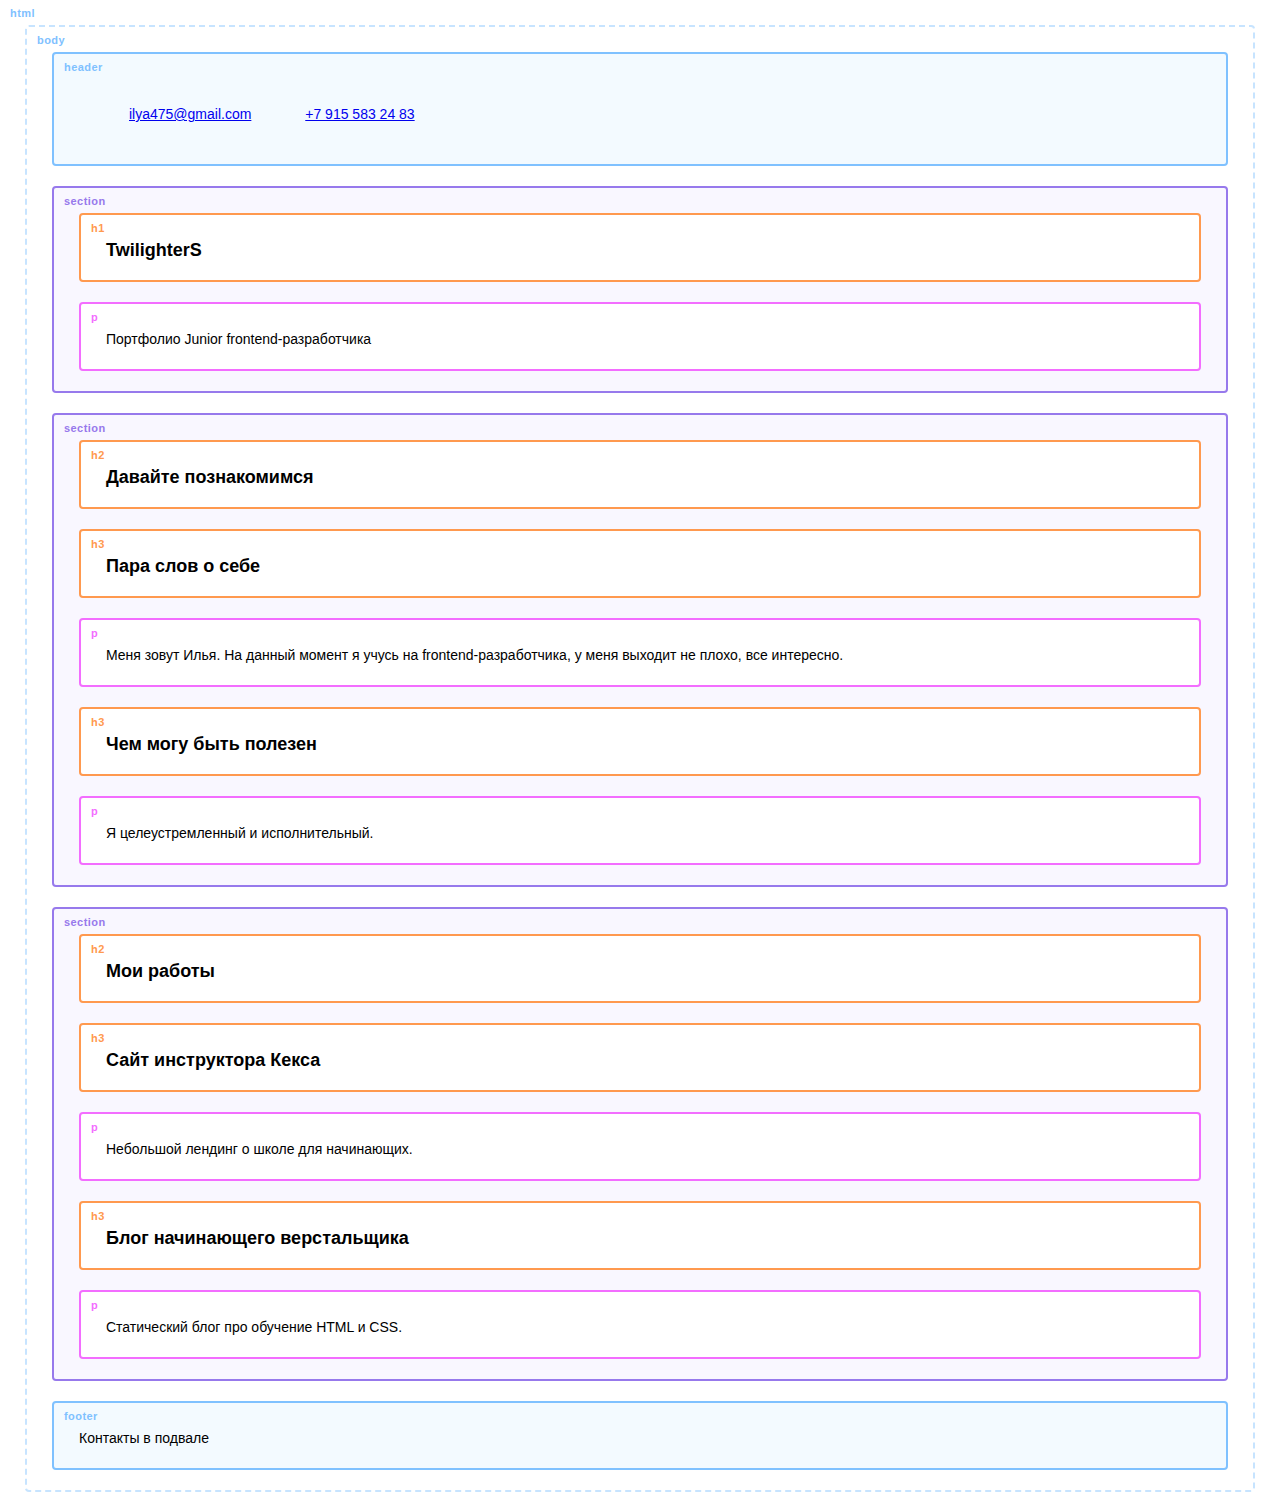
==== index.html @ bbbb53d4 "Create Portfolio Page" ====
<!DOCTYPE html>
<html lang="ru">
  <head>
    <meta charset="UTF-8">
    <link href="https://fonts.googleapis.com/css?family=Montserrat:400,500,700|Old+Standard+TT&display=swap&subset=cyrillic" rel="stylesheet">
    <link rel="stylesheet" href="outlines.css">
    <title>Портфолио Junior frontend-разработчика</title>
  </head>

  <body>
    <header class="page-header">
      <div class="container">
        <a class="header-email" href="mailto:ilya475@gmail.com">ilya475@gmail.com</a>
        <a class="header-phone" href="tel:+79155832483">+7 915 583 24 83</a>
      </div>
      
    </header>

    <section class="hero-image">
      <h1 class="heading">TwilighterS</h1>
      <p>Портфолио Junior frontend-разработчика</p>
    </section>

    <section class="intro">
      <h2 class="subheading">Давайте познакомимся</h2>
      <h3>Пара слов о себе</h3>
      <p>Меня зовут Илья. На данный момент я учусь на frontend-разработчика, у меня выходит не плохо, все интересно.</p>
      <h3>Чем могу быть полезен</h3>
      <p>Я целеустремленный и исполнительный.</p>
    </section>

    <section class="portfolio">
      <h2 class="subheading">Мои работы</h2>

      <h3>Сайт инструктора Кекса</h3>
      <p>Небольшой лендинг о школе для начинающих.</p>

      <h3>Блог начинающего верстальщика</h3>
      <p>Статический блог про обучение HTML и CSS.</p>
    </section>

    <footer class="page-footer">
      Контакты в подвале
    </footer>
  </body>
</html>
---- outlines.css ----
html,
body {
  margin: 0;
  font-family: "Arial", sans-serif;
  font-size: 14px;
  line-height: 20px;
}

body {
  min-width: 430px;
  border: 2px dashed #c7e4ff;
}

html::before,
body::before,
header::before,
footer::before,
main::before {
  color: #7fc1ff;
}

main,
header,
footer {
  background-color: #f3faff;
  border: 2px solid #7fc1ff;
}

nav,
section,
article,
aside {
  background-color: #f9f7ff;
  border: 2px solid #9779ec;
}

nav::before,
section::before,
article::before,
aside::before {
  color: #9779ec;
}

h1,
h2,
h3 {
  font-size: 18px;
  background-color: #ffffff;
  border: 2px solid #ff994f;
}

h1::before {
  content: "h1";
  color: #ff994f;
}

h2::before {
  content: "h2";
  color: #ff994f;
}

h3::before {
  content: "h3";
  color: #ff994f;
}

p {
  background-color: #ffffff;
  border: 2px solid #f36dff;
}

p::before {
  color: #f36dff;
  content: "p";
}

* {
  position: relative;
  padding: 25px 25px 20px;
  margin: 0;
  border-radius: 4px;
}

*:not(:last-child) {
  margin-bottom: 20px;
}

*::before {
  position: absolute;
  top: 8px;
  left: 10px;
  font-weight: 700;
  font-size: 11px;
  line-height: 10px;
  letter-spacing: 0.04em;
}

html::before {
  content: "html";
}

body::before {
  content: "body";
}

main::before {
  content: "main";
}

header::before {
  content: "header";
}

footer::before {
  content: "footer";
}

section::before {
  content: "section";
}

article::before {
  content: "article";
}

aside::before {
  content: "aside";
}

nav::before {
  content: "nav";
}
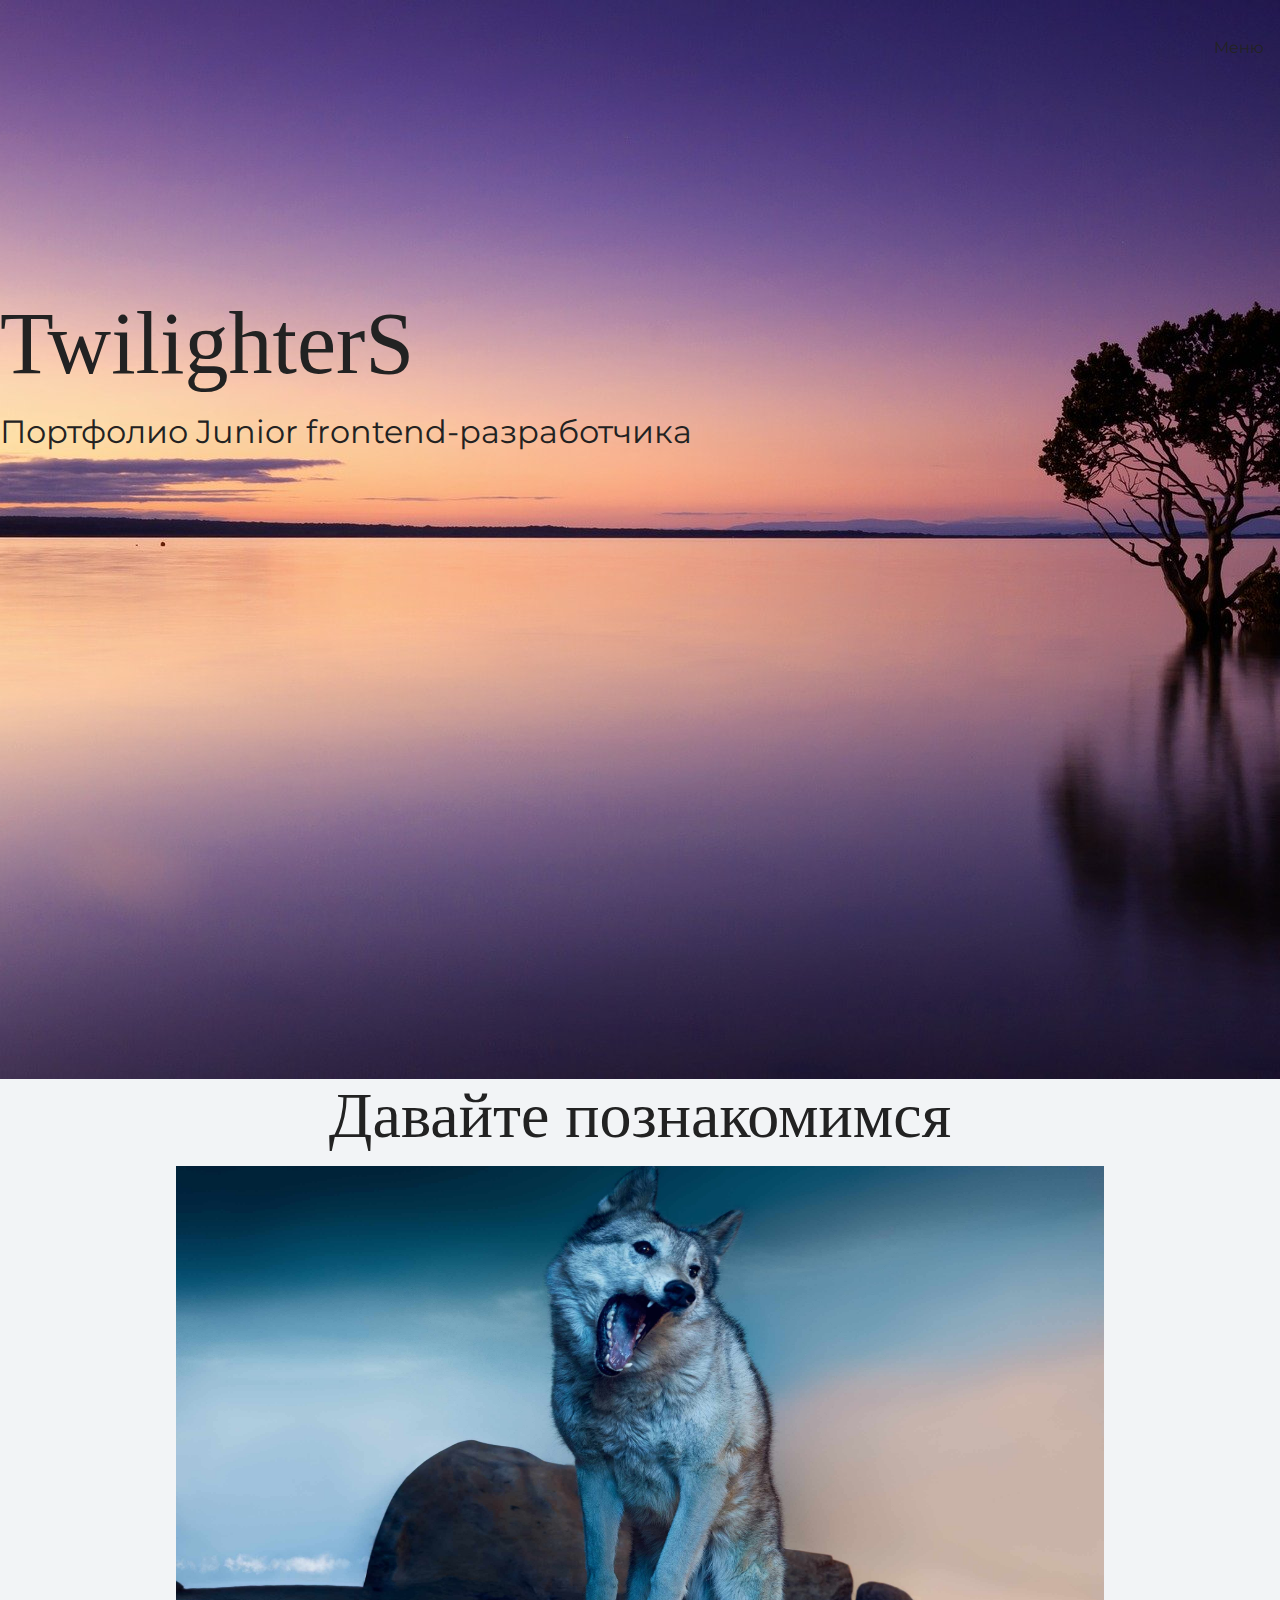
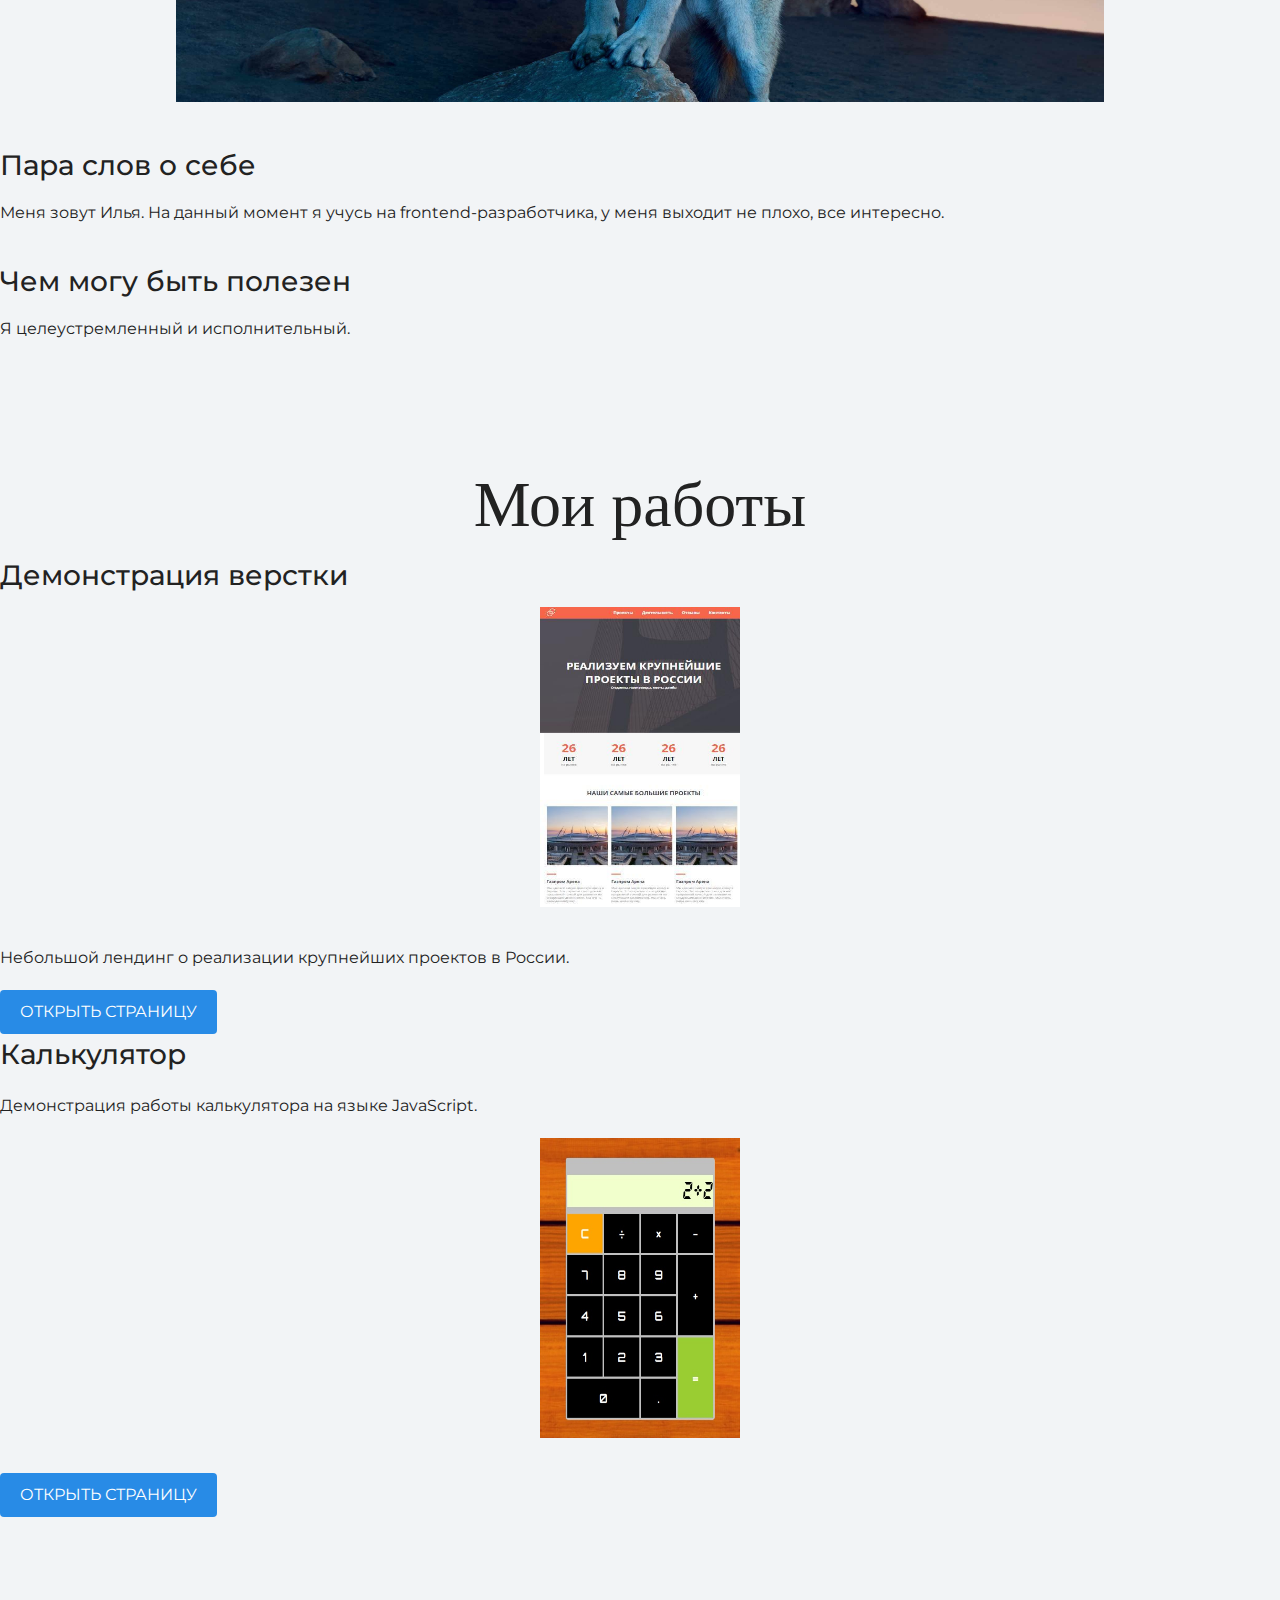
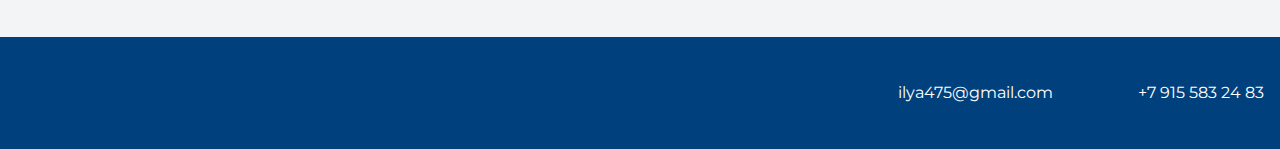
==== commit 5e725a0f: "add my projects and redisign portfolio" ====
--- a/index.html
+++ b/index.html
@@ -3,15 +3,15 @@
   <head>
     <meta charset="UTF-8">
     <link href="https://fonts.googleapis.com/css?family=Montserrat:400,500,700|Old+Standard+TT&display=swap&subset=cyrillic" rel="stylesheet">
-    <link rel="stylesheet" href="outlines.css">
+    <link rel="stylesheet" href="style.css">
     <title>Портфолио Junior frontend-разработчика</title>
   </head>
 
   <body>
     <header class="page-header">
+      
       <div class="container">
-        <a class="header-email" href="mailto:ilya475@gmail.com">ilya475@gmail.com</a>
-        <a class="header-phone" href="tel:+79155832483">+7 915 583 24 83</a>
+        Меню
       </div>
       
     </header>
@@ -23,6 +23,9 @@
 
     <section class="intro">
       <h2 class="subheading">Давайте познакомимся</h2>
+      <figure class="user-image">
+        <img src="files/user.jpg" width="928" height="536" alt="Фотография шакала">
+      </figure>
       <h3>Пара слов о себе</h3>
       <p>Меня зовут Илья. На данный момент я учусь на frontend-разработчика, у меня выходит не плохо, все интересно.</p>
       <h3>Чем могу быть полезен</h3>
@@ -32,15 +35,26 @@
     <section class="portfolio">
       <h2 class="subheading">Мои работы</h2>
 
-      <h3>Сайт инструктора Кекса</h3>
-      <p>Небольшой лендинг о школе для начинающих.</p>
+      <h3>Демонстрация верстки</h3>
+      <figure class="project-image">
+        <img src="files/project1.jpg" width="200" height="300" alt="Пример верстки">
+      </figure>
+      <p>Небольшой лендинг о реализации крупнейших проектов в России.</p>
+      <a class="button" href="source/project1/index.html">Открыть страницу</a>
+      <h3>Калькулятор</h3>
 
-      <h3>Блог начинающего верстальщика</h3>
-      <p>Статический блог про обучение HTML и CSS.</p>
+      <p>Демонстрация работы калькулятора на языке JavaScript.</p>
+      <figure class="project-image">
+        <img src="files/project2.jpg" width="200" height="300" alt="Калькулятор">
+      </figure>
+      <a class="button" href="source/project2/index.html">Открыть страницу</a>
     </section>
 
     <footer class="page-footer">
-      Контакты в подвале
+      <div class="container">
+        <a class="footer-email" href="mailto:ilya475@gmail.com">ilya475@gmail.com</a>
+        <a class="footer-phone" href="tel:+79155832483">+7 915 583 24 83</a>
+      </div>
     </footer>
   </body>
 </html>--- a/style.css
+++ b/style.css
@@ -0,0 +1,195 @@
+body {
+  margin: 0;
+  min-width: 960px;
+  font-family: "Montserrat", "Helvetica", "Arial", sans-serif;
+  font-size: 16px;
+  line-height: 32px;
+  color: #222222;
+  background-color: #f2f4f6;
+  background-image: url("img/hero-bg.jpg");
+  background-repeat: no-repeat;
+  background-position: top center;
+}
+
+.container {
+  max-width: 928px;
+  margin: 0 auto;
+  padding: 0 16px;
+}
+
+.page-header {
+  margin: 0 0 160px;
+  padding: 32px 0 32px;
+}
+
+.page-header .container,
+.page-footer .container {
+  max-width: 1408px;
+  text-align: right;
+}
+
+.page-header a {
+  margin-left: 56px;
+  color: #288be6;
+  text-decoration: none;
+  background-repeat: no-repeat;
+  background-position: left;
+}
+
+.header-email {
+  padding-left: 30px;
+  background-image: url("img/icon-email-header.svg");
+}
+
+.header-phone {
+  padding-left: 25px;
+  background-image: url("img/icon-phone-header.svg");
+}
+
+.hero-image {
+  margin-bottom: 620px;
+  margin-top: 200px;
+}
+
+.hero-image .container {
+  max-width: 1408px;
+  text-align: center;
+}
+
+.heading {
+  margin: 0 0 16px;
+  font-family: "Old Standard TT", "Times", "Times New Roman", serif;
+  font-size: 88px;
+  line-height: 96px;
+  font-weight: 400;
+}
+
+.hero-image p {
+  margin: 0;
+  font-size: 32px;
+  line-height: 48px;
+}
+
+.intro {
+  margin: 0 0 120px;
+}
+
+.subheading {
+  margin: 0 0 10px;
+  font-family: "Old Standard TT", "Times", "Times New Roman", serif;
+  font-size: 64px;
+  line-height: 80px;
+  font-weight: 400;
+  text-align: center;
+}
+
+.user-image {
+  margin: 0 0 32px;
+  text-align: center;
+}
+
+.intro h3,
+.portfolio h3 {
+  margin: 0 0 12px;
+  font-size: 28px;
+  line-height: 40px;
+  font-weight: 500;
+}
+
+.intro p {
+  margin: 0 0 32px;
+}
+
+.skills-list {
+  margin: 0;
+  padding: 0;
+}
+
+.skills-list dt {
+  padding-left: 32px;
+  background-repeat: no-repeat;
+  background-position: left;
+}
+
+.skill-html {
+  background-image: url("img/icon-html.svg");
+}
+
+.skill-css {
+  background-image: url("img/icon-css.svg");
+}
+
+.level {
+  margin: 4px 0 16px;
+  padding: 0;
+  height: 14px;
+  font-size: 0;
+  background-color: #ffffff;
+  border: 1px solid #86c3fa;
+  border-radius: 8px;
+}
+
+.level div {
+  margin: 1px;
+  height: 12px;
+  background-color: #288be6;
+  border-radius: 6px;
+}
+
+.portfolio {
+  margin: 0 0 120px;
+}
+
+.projects {
+  margin: 0;
+  padding: 0;
+  list-style: none;
+}
+
+.projects li {
+  margin: 0 0 80px;
+}
+
+.project-image {
+  margin: 0 0 24px;
+  text-align: center;
+}
+
+.projects p {
+  margin: 0 0 24px;
+}
+
+.button {
+  padding: 6px 20px;
+  display: inline-block;
+  vertical-align: baseline;
+  text-decoration: none;
+  text-transform: uppercase;
+  border-radius: 4px;
+  background-color: #288be6;
+  color: #ffffff;
+}
+
+.page-footer {
+  padding: 40px 0;
+  background-color: #00417d;
+  color: #ffffff;
+}
+
+.page-footer a {
+  margin-left: 56px;
+  color: inherit;
+  text-decoration: none;
+  background-repeat: no-repeat;
+  background-position: left;
+}
+
+.footer-email {
+  padding-left: 30px;
+  background-image: url("img/icon-email-footer.svg");
+}
+
+.footer-phone {
+  padding-left: 25px;
+  background-image: url("img/icon-phone-footer.svg");
+}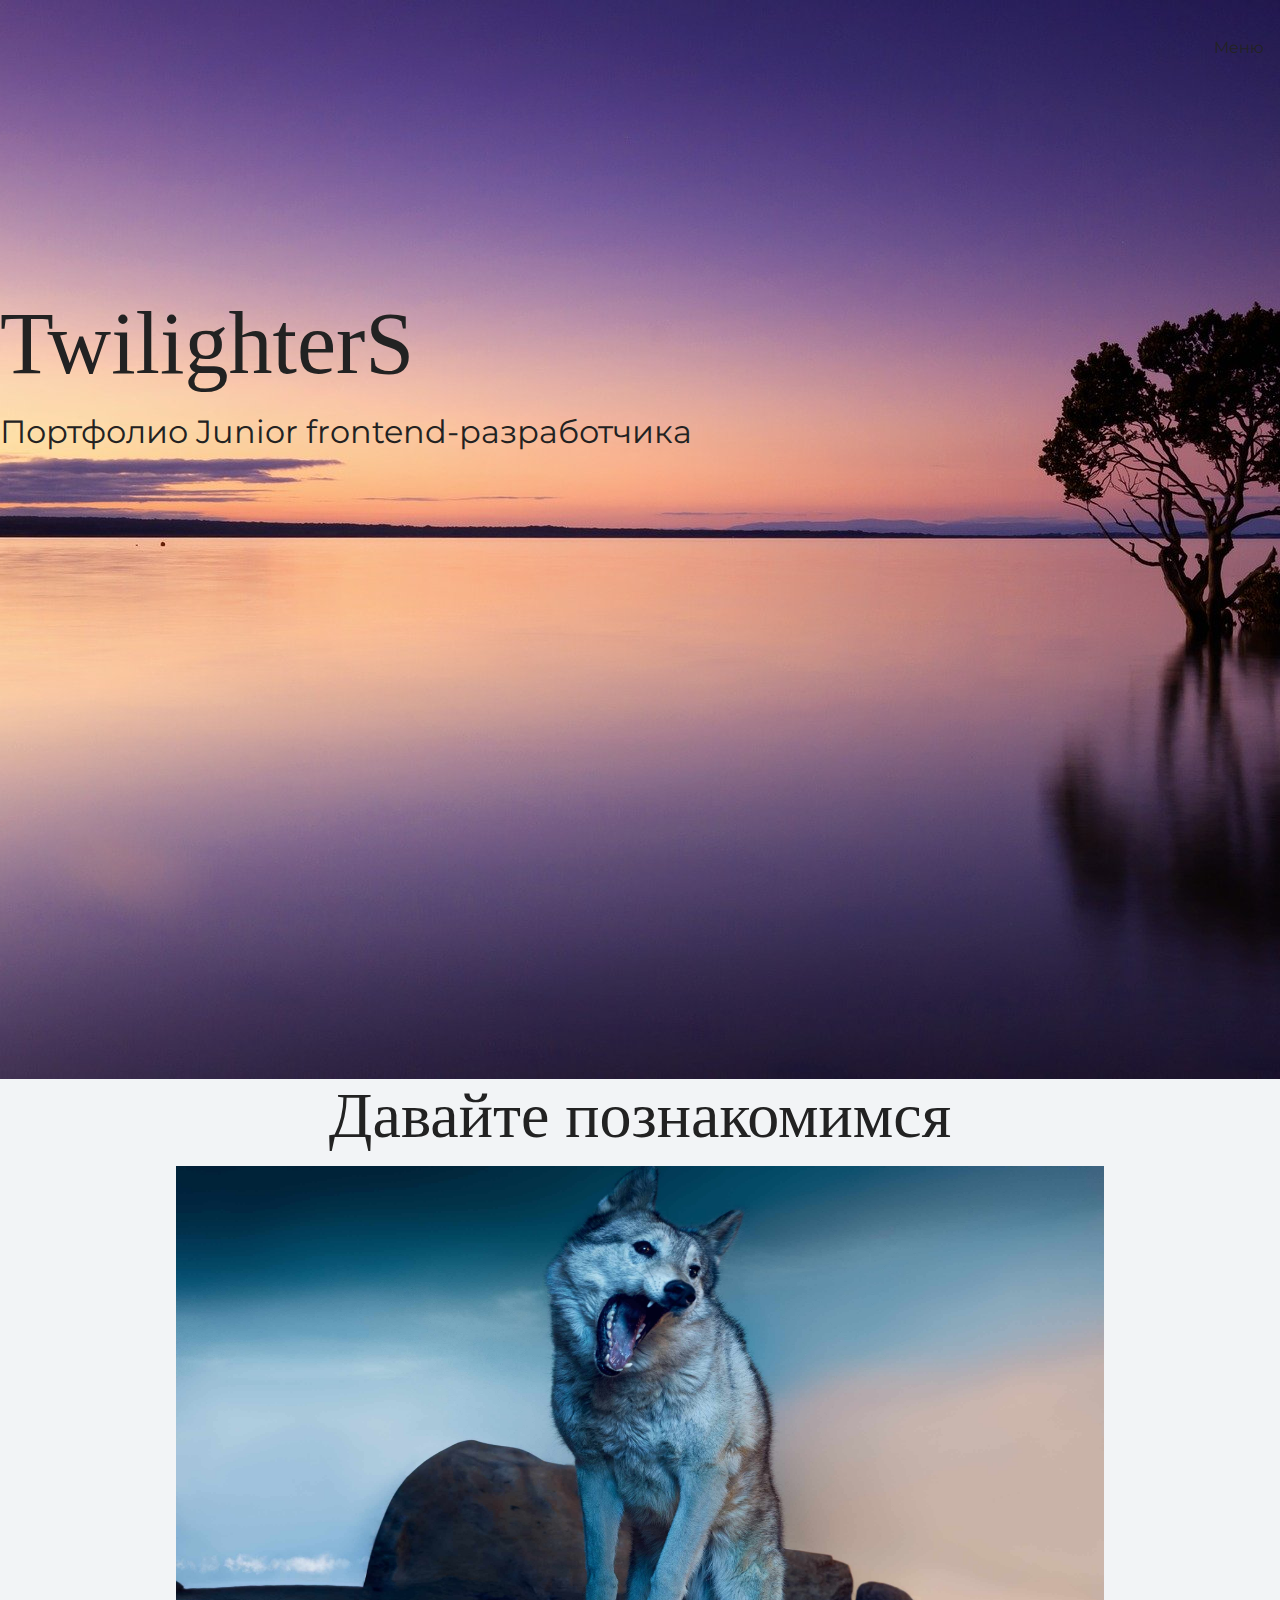
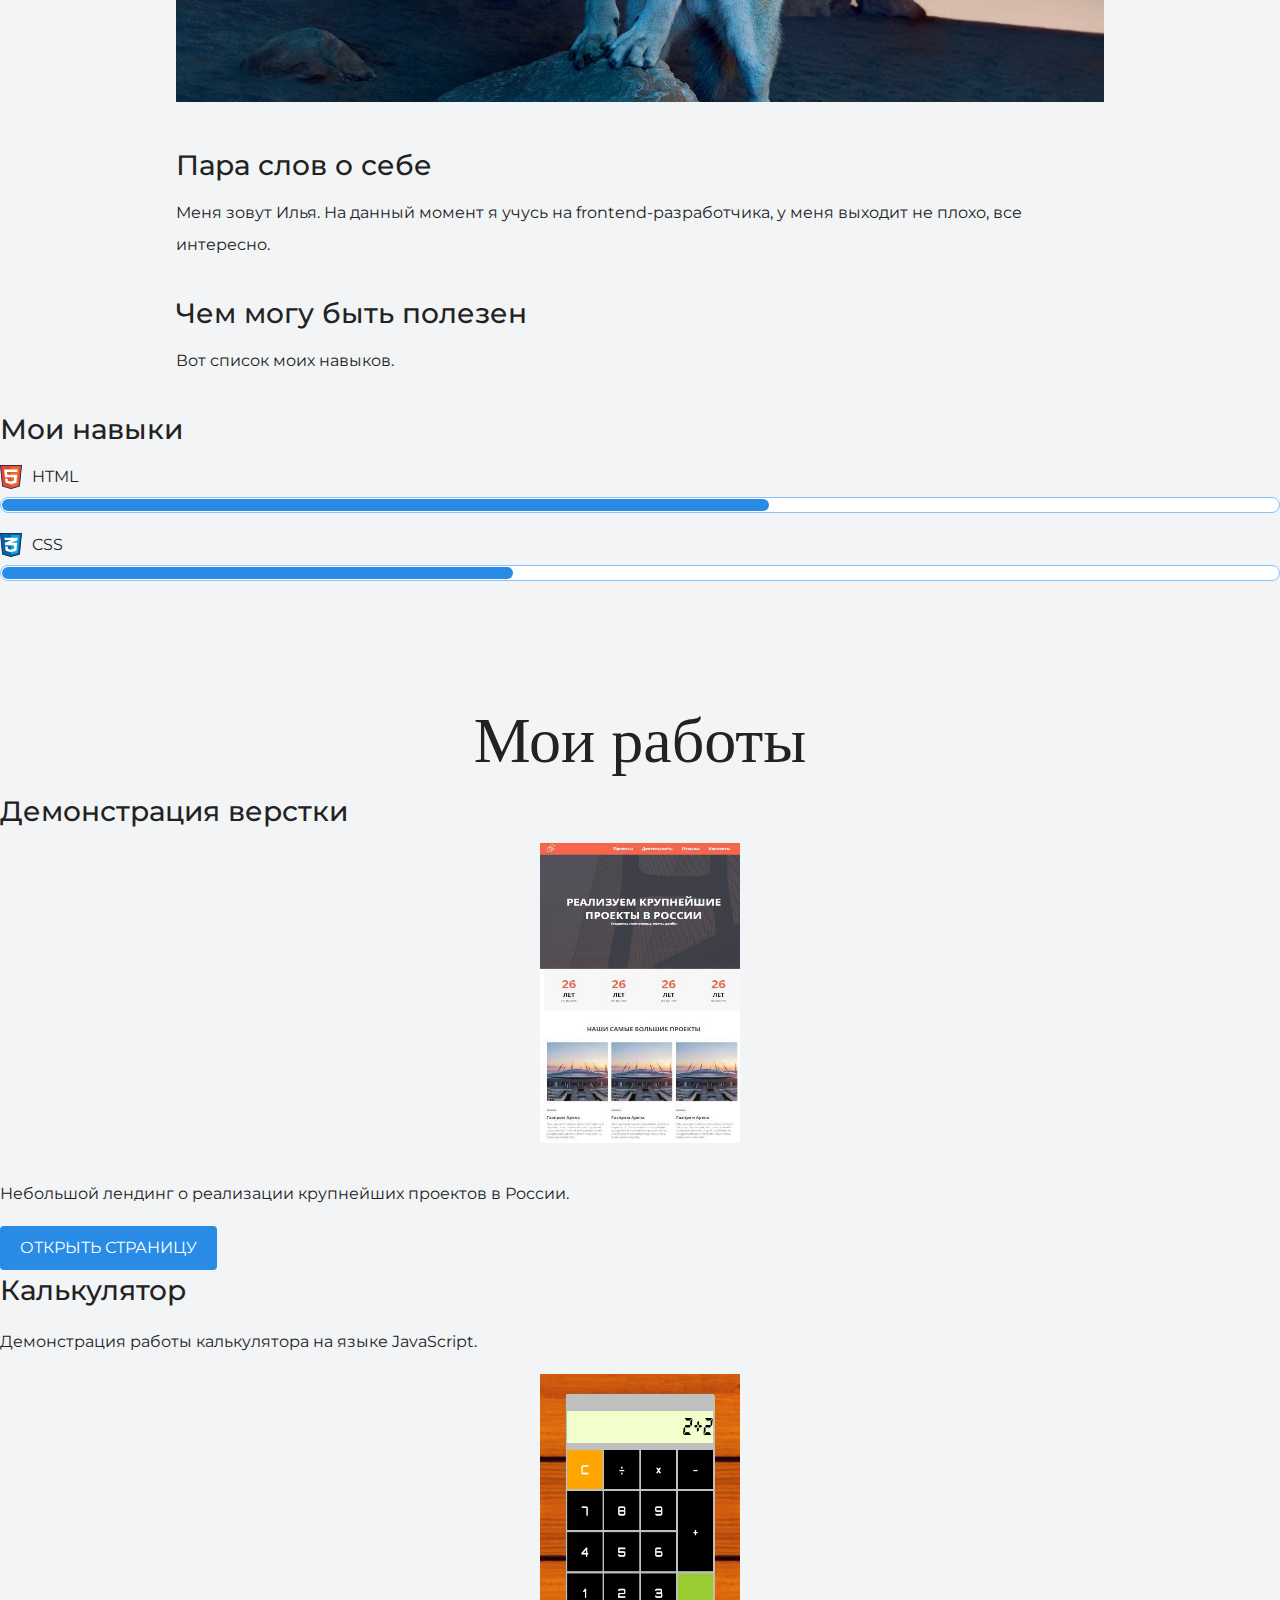
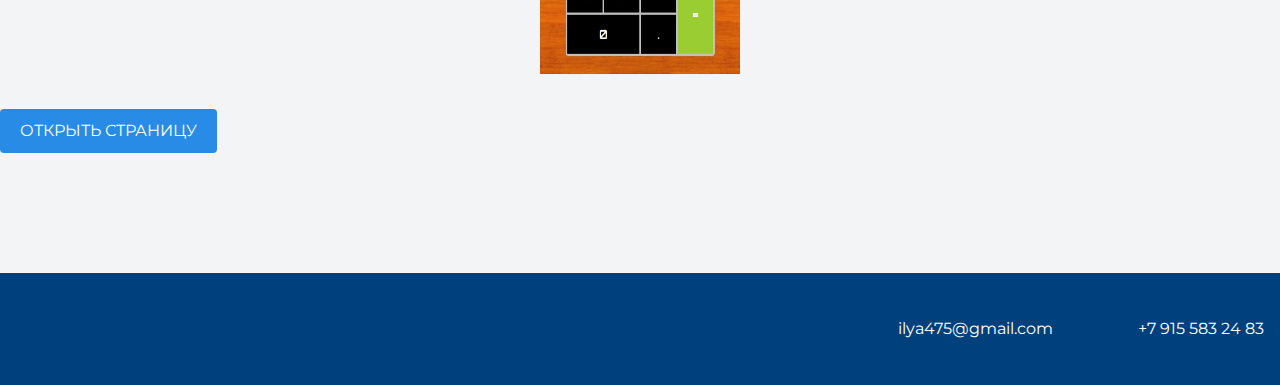
==== commit 3e931213: "add myskills HTML and CSS" ====
--- a/index.html
+++ b/index.html
@@ -22,14 +22,30 @@
     </section>
 
     <section class="intro">
-      <h2 class="subheading">Давайте познакомимся</h2>
-      <figure class="user-image">
-        <img src="files/user.jpg" width="928" height="536" alt="Фотография шакала">
-      </figure>
-      <h3>Пара слов о себе</h3>
-      <p>Меня зовут Илья. На данный момент я учусь на frontend-разработчика, у меня выходит не плохо, все интересно.</p>
-      <h3>Чем могу быть полезен</h3>
-      <p>Я целеустремленный и исполнительный.</p>
+      <div class="container">
+        <h2 class="subheading">Давайте познакомимся</h2>
+        <figure class="user-image">
+          <img src="files/user.jpg" width="928" height="536" alt="Фотография шакала">
+        </figure>
+        <div>
+          <h3>Пара слов о себе</h3>
+          <p>Меня зовут Илья. На данный момент я учусь на frontend-разработчика, у меня выходит не плохо, все интересно.</p>
+        </div>
+        <div>
+          <h3>Чем могу быть полезен</h3>
+          <p>Вот список моих навыков.</p>
+        </div>
+      </div>
+
+      <div class="skills">
+        <h3>Мои навыки</h3>
+        <dl class="skills-list">
+          <dt class="skill-html">HTML</dt>
+          <dd class="level"><div style="width: 60%;">60%</div></dd>
+          <dt class="skill-css">CSS</dt>
+          <dd class="level"><div style="width: 40%;">40%</div></dd>
+        </dl>
+      </div>
     </section>
 
     <section class="portfolio">
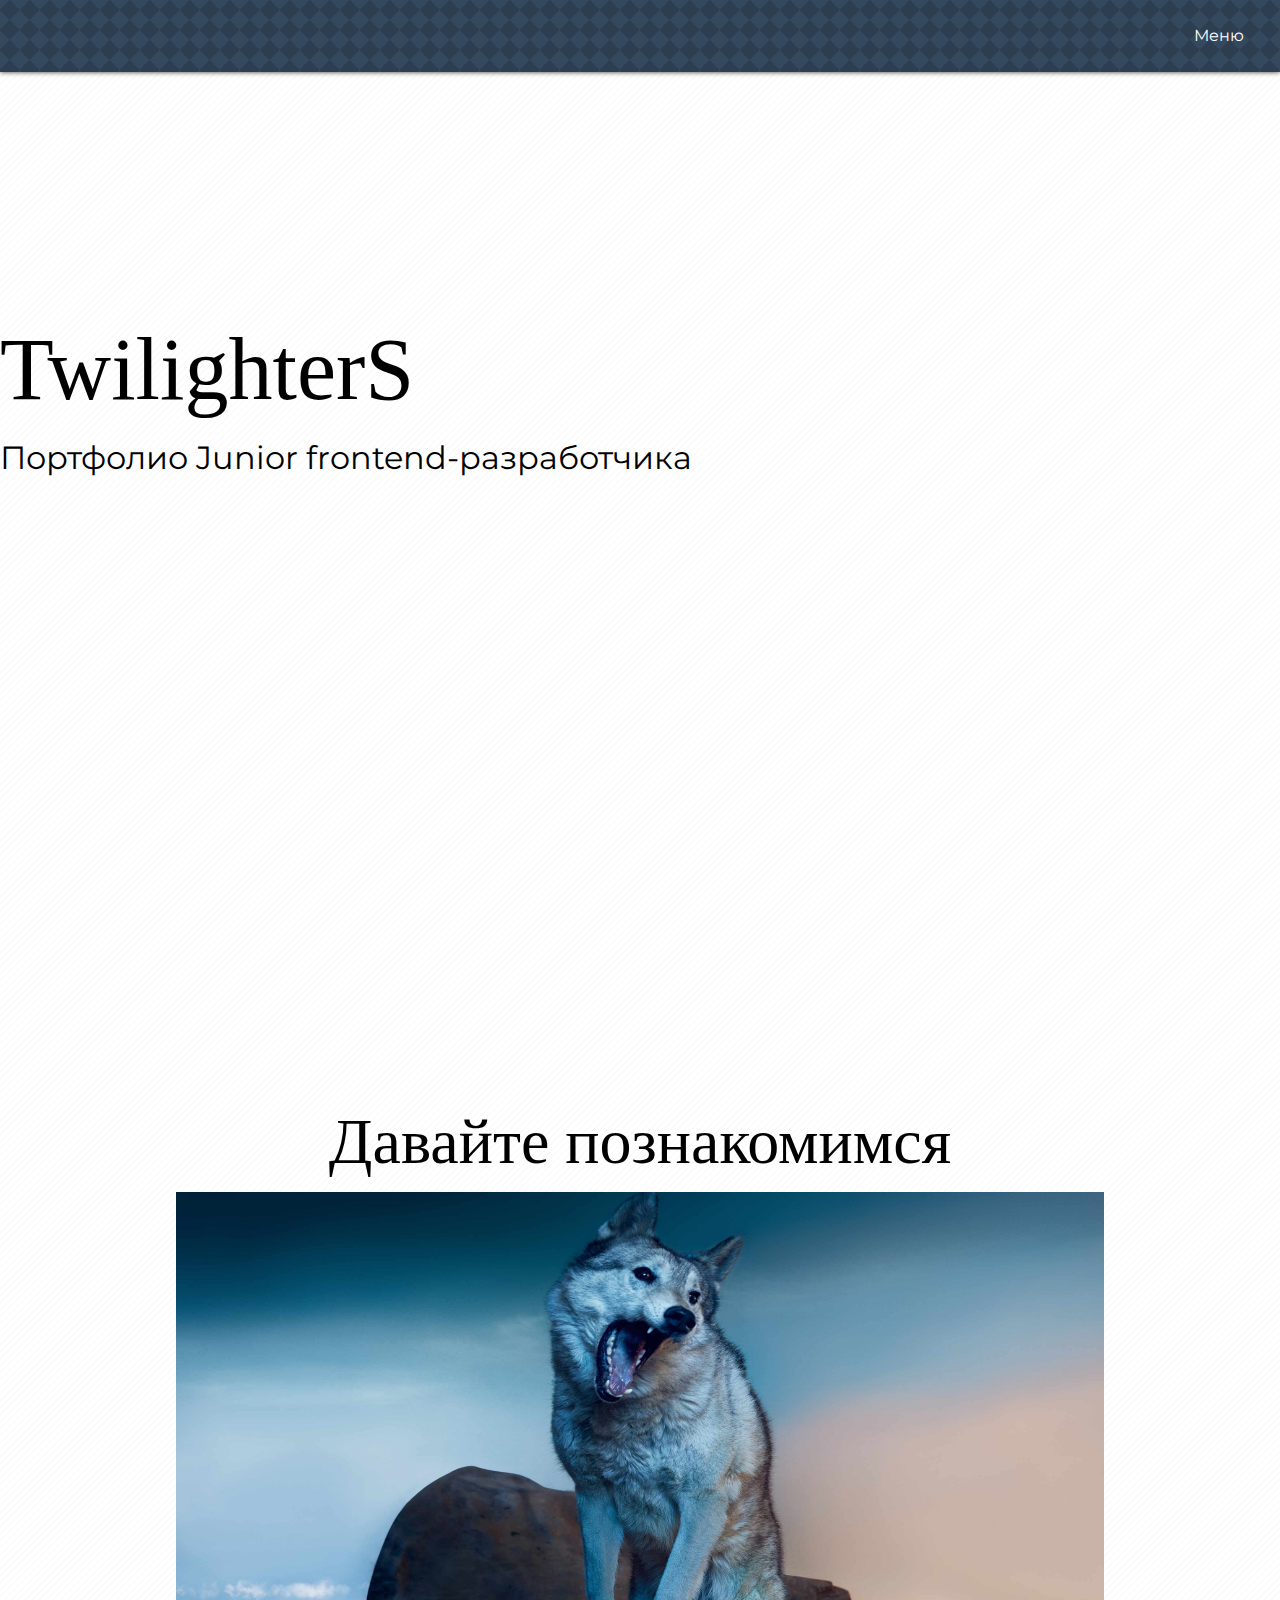
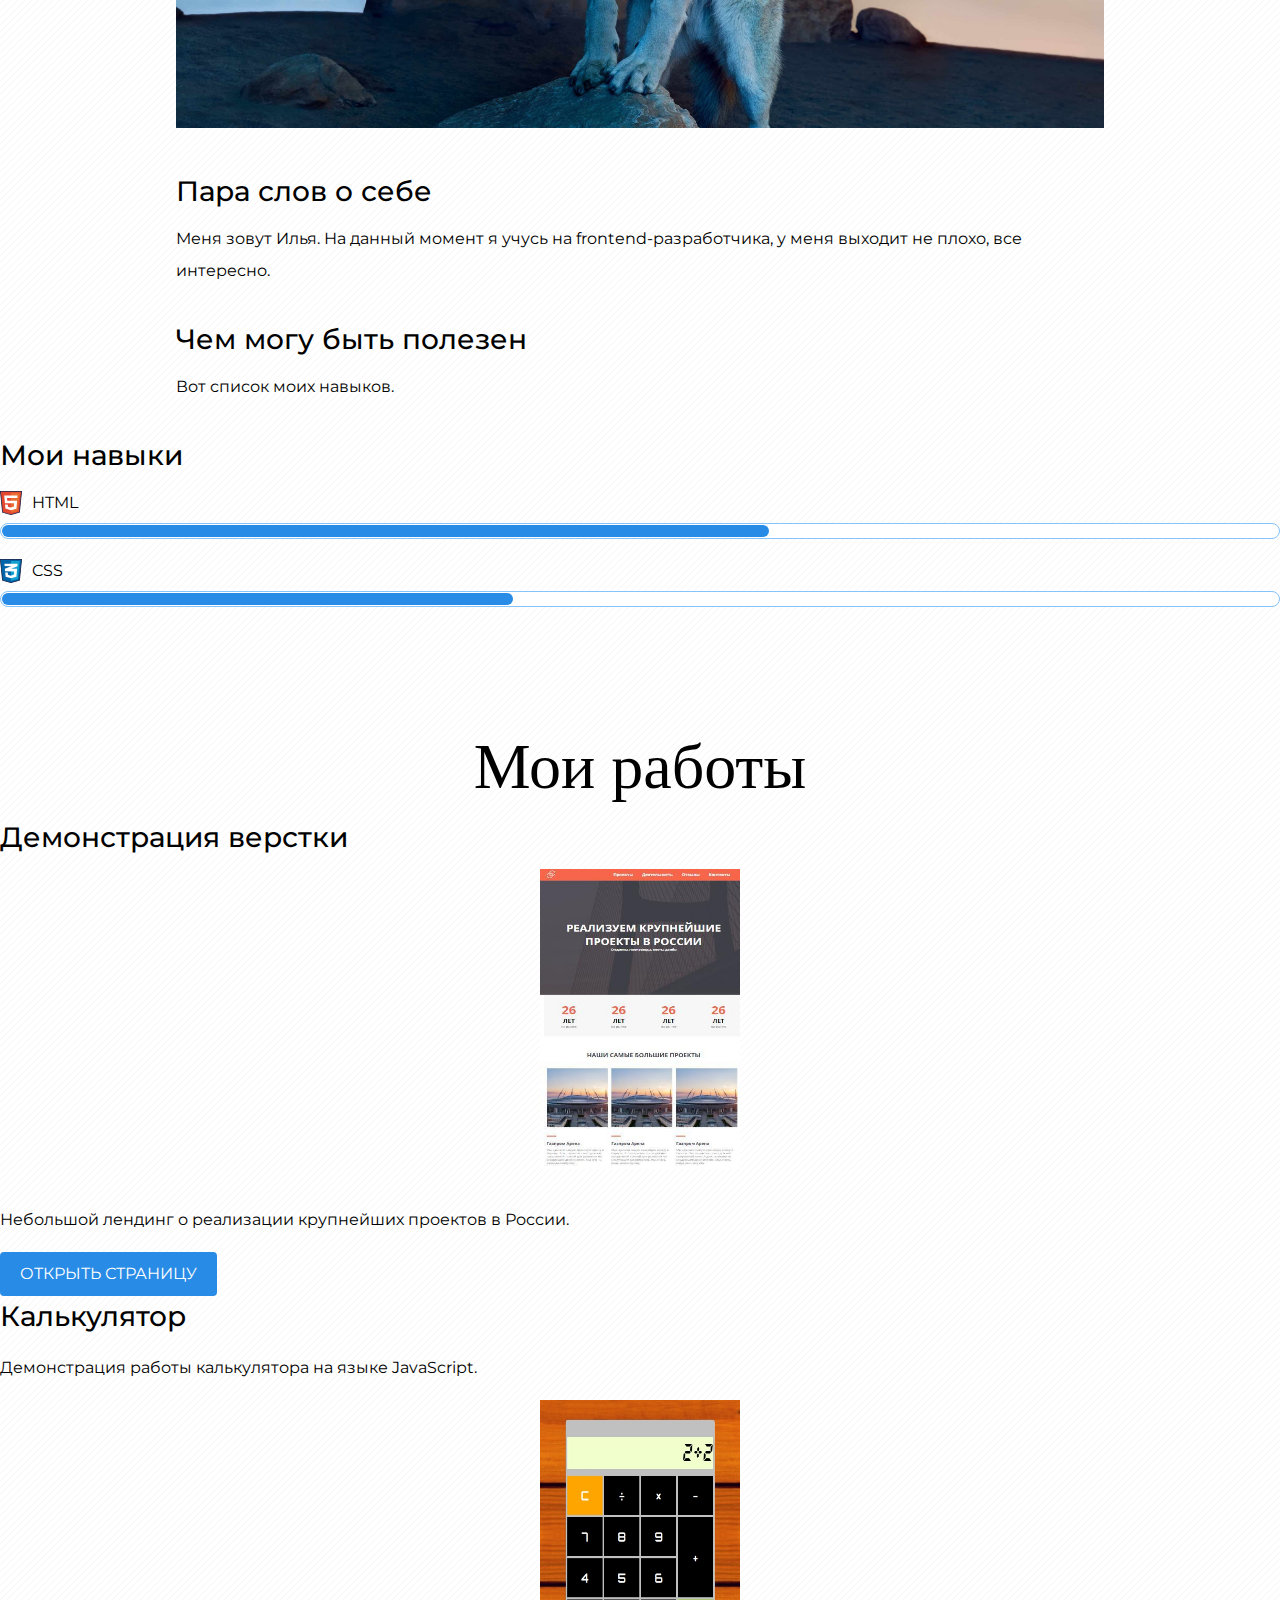
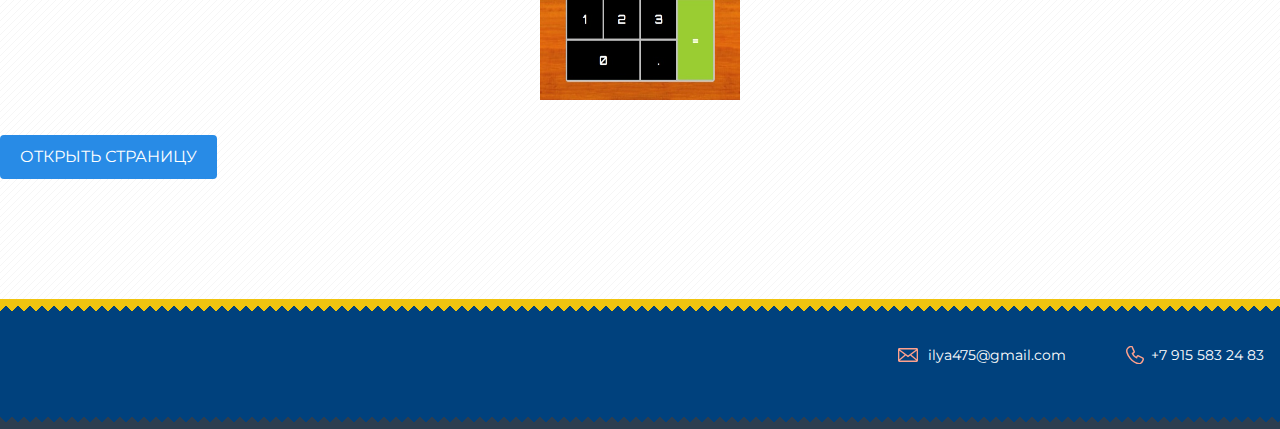
==== commit d74ad6e5: "add new design" ====
--- a/index.html
+++ b/index.html
@@ -9,13 +9,12 @@
 
   <body>
     <header class="page-header">
-      
       <div class="container">
         Меню
       </div>
-      
     </header>
-
+    
+<main>
     <section class="hero-image">
       <h1 class="heading">TwilighterS</h1>
       <p>Портфолио Junior frontend-разработчика</p>
@@ -65,7 +64,7 @@
       </figure>
       <a class="button" href="source/project2/index.html">Открыть страницу</a>
     </section>
-
+</main>
     <footer class="page-footer">
       <div class="container">
         <a class="footer-email" href="mailto:ilya475@gmail.com">ilya475@gmail.com</a>
--- a/style.css
+++ b/style.css
@@ -4,9 +4,9 @@
   font-family: "Montserrat", "Helvetica", "Arial", sans-serif;
   font-size: 16px;
   line-height: 32px;
-  color: #222222;
-  background-color: #f2f4f6;
-  background-image: url("img/hero-bg.jpg");
+  /* background-color: white; */
+  background-color: #2c3e50;
+  color: white;
   background-repeat: no-repeat;
   background-position: top center;
 }
@@ -17,10 +17,28 @@
   padding: 0 16px;
 }
 
+
+/* Шапка */
 .page-header {
-  margin: 0 0 160px;
-  padding: 32px 0 32px;
-}
+  position: relative;
+  z-index: 5;
+
+  min-height: 20px;
+  padding: 20px;
+
+  color: white;
+
+  background-image:
+    linear-gradient(45deg, #34495e 25%, transparent 25%),
+    linear-gradient(-45deg, #34495e 25%, transparent 25%),
+    linear-gradient(135deg, #34495e 25%, transparent 25%),
+    linear-gradient(-135deg, #34495e 25%, transparent 25%);
+    /* create view waves: 
+   background-position: 10px 0, 10px 0, 0 0, 0 0; */ 
+  background-size: 20px 20px;
+  box-shadow: 0 0 5px 0 #333333;
+}
+
 
 .page-header .container,
 .page-footer .container {
@@ -36,7 +54,8 @@
   background-position: left;
 }
 
-.header-email {
+/* What for?
+ .header-email {
   padding-left: 30px;
   background-image: url("img/icon-email-header.svg");
 }
@@ -44,6 +63,44 @@
 .header-phone {
   padding-left: 25px;
   background-image: url("img/icon-phone-header.svg");
+} */
+
+/* Основное содержание */
+
+main {
+  min-height: 200px;
+  padding-top: 50px;
+
+  color: black;
+
+  background-color: white;
+  background-image: url("[data-uri]");
+}
+
+main::after {
+  content: "";
+
+  display: table;
+  clear: both;
+}
+
+.about-me {
+  min-height: 100px;
+  margin: 0 20px;
+  padding: 10px;
+
+  background-color: rgba(241, 196, 15, 0.1);
+  border-radius: 5px;
+  box-shadow: 0 0 3px #cccccc;
+}
+
+.posts {
+  min-height: 50px;
+  margin: 20px 0;
+  padding: 20px;
+
+  background-color: #f5f5f5;
+  box-shadow: 0 0 5px #cccccc;
 }
 
 .hero-image {
@@ -170,6 +227,25 @@
   color: #ffffff;
 }
 
+/* Подвал */
+.page-footer {
+  min-height: 50px;
+  padding: 20px;
+
+  font-size: 14px;
+  color: black;
+
+  background-color: #f1c40f;
+  background-image:
+    linear-gradient(45deg, transparent 50%, #f1c40f 50%),
+    linear-gradient(-45deg, transparent 50%, #f1c40f 50%),
+    linear-gradient(135deg, transparent 50%, #2c3e50 50%),
+    linear-gradient(-135deg, transparent 50%, #2c3e50 50%);
+  background-repeat: repeat-x;
+  background-position: 0 0, 0 0, 0 100%, 0 100%;
+  background-size: 12px 12px;
+}
+
 .page-footer {
   padding: 40px 0;
   background-color: #00417d;
@@ -186,10 +262,10 @@
 
 .footer-email {
   padding-left: 30px;
-  background-image: url("img/icon-email-footer.svg");
+  background-image: url("img/icon-email.svg");
 }
 
 .footer-phone {
   padding-left: 25px;
-  background-image: url("img/icon-phone-footer.svg");
+  background-image: url("img/icon-phone.svg");
 }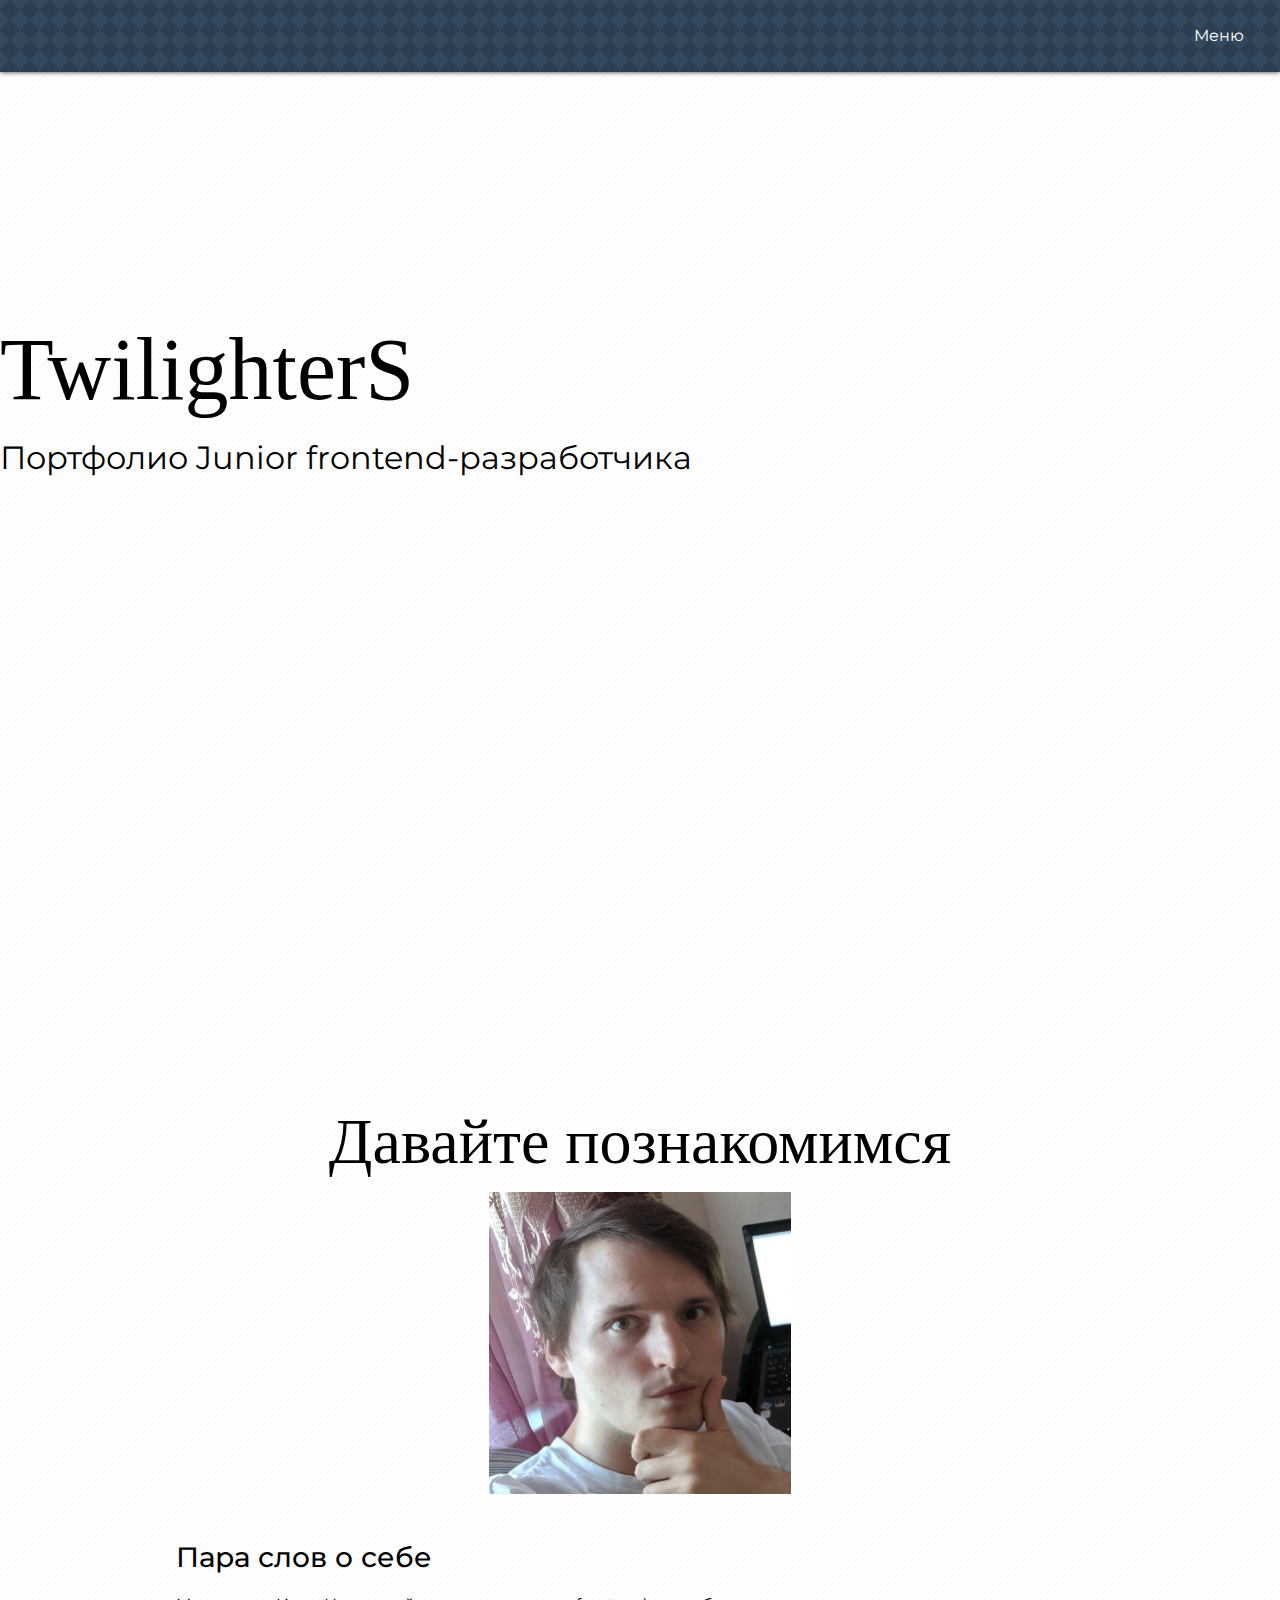
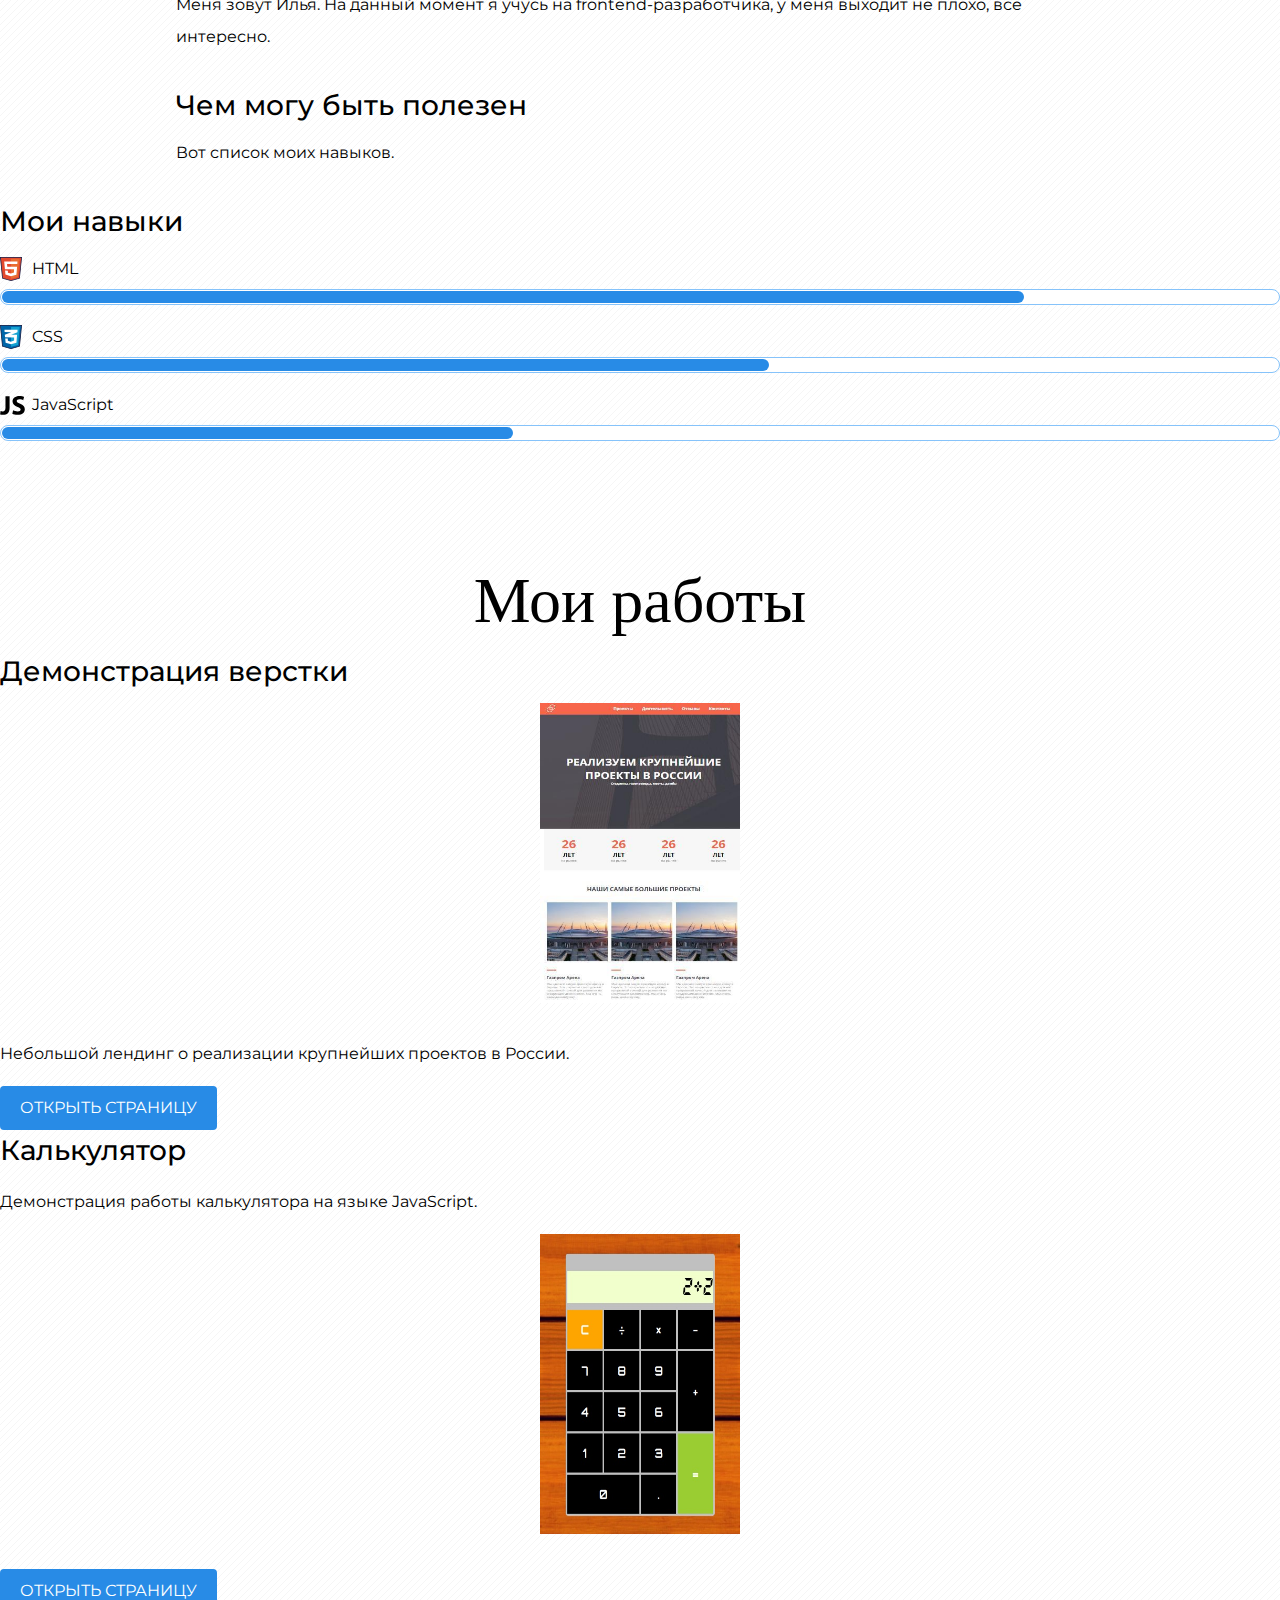
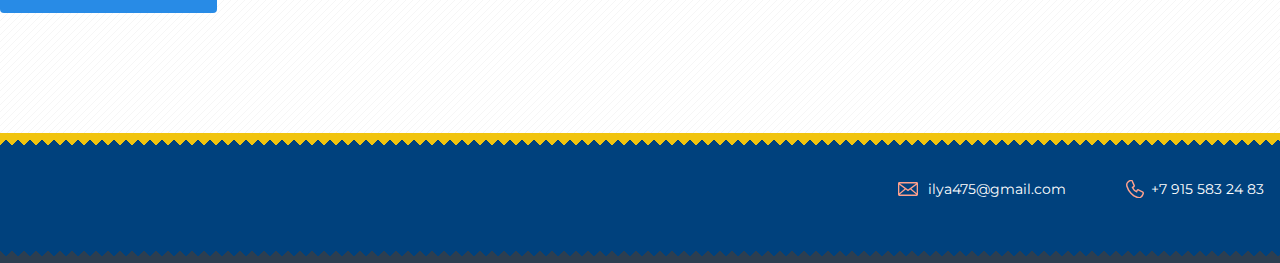
==== commit 9d0ff36d: "add my photo and js skill" ====
--- a/index.html
+++ b/index.html
@@ -13,7 +13,7 @@
         Меню
       </div>
     </header>
-    
+
 <main>
     <section class="hero-image">
       <h1 class="heading">TwilighterS</h1>
@@ -24,7 +24,7 @@
       <div class="container">
         <h2 class="subheading">Давайте познакомимся</h2>
         <figure class="user-image">
-          <img src="files/user.jpg" width="928" height="536" alt="Фотография шакала">
+          <img src="files/user.jpg" width="302" height="302" alt="Фотография frontend-разработчика">
         </figure>
         <div>
           <h3>Пара слов о себе</h3>
@@ -40,8 +40,10 @@
         <h3>Мои навыки</h3>
         <dl class="skills-list">
           <dt class="skill-html">HTML</dt>
+          <dd class="level"><div style="width: 80%;">80%</div></dd>
+          <dt class="skill-css">CSS</dt>
           <dd class="level"><div style="width: 60%;">60%</div></dd>
-          <dt class="skill-css">CSS</dt>
+          <dt class="skill-js">JavaScript</dt>
           <dd class="level"><div style="width: 40%;">40%</div></dd>
         </dl>
       </div>
--- a/style.css
+++ b/style.css
@@ -176,6 +176,12 @@
   background-image: url("img/icon-css.svg");
 }
 
+.skill-js {
+  
+  background-image: url("img/icon-js.svg") ;
+  background-size: 25px;
+}
+
 .level {
   margin: 4px 0 16px;
   padding: 0;
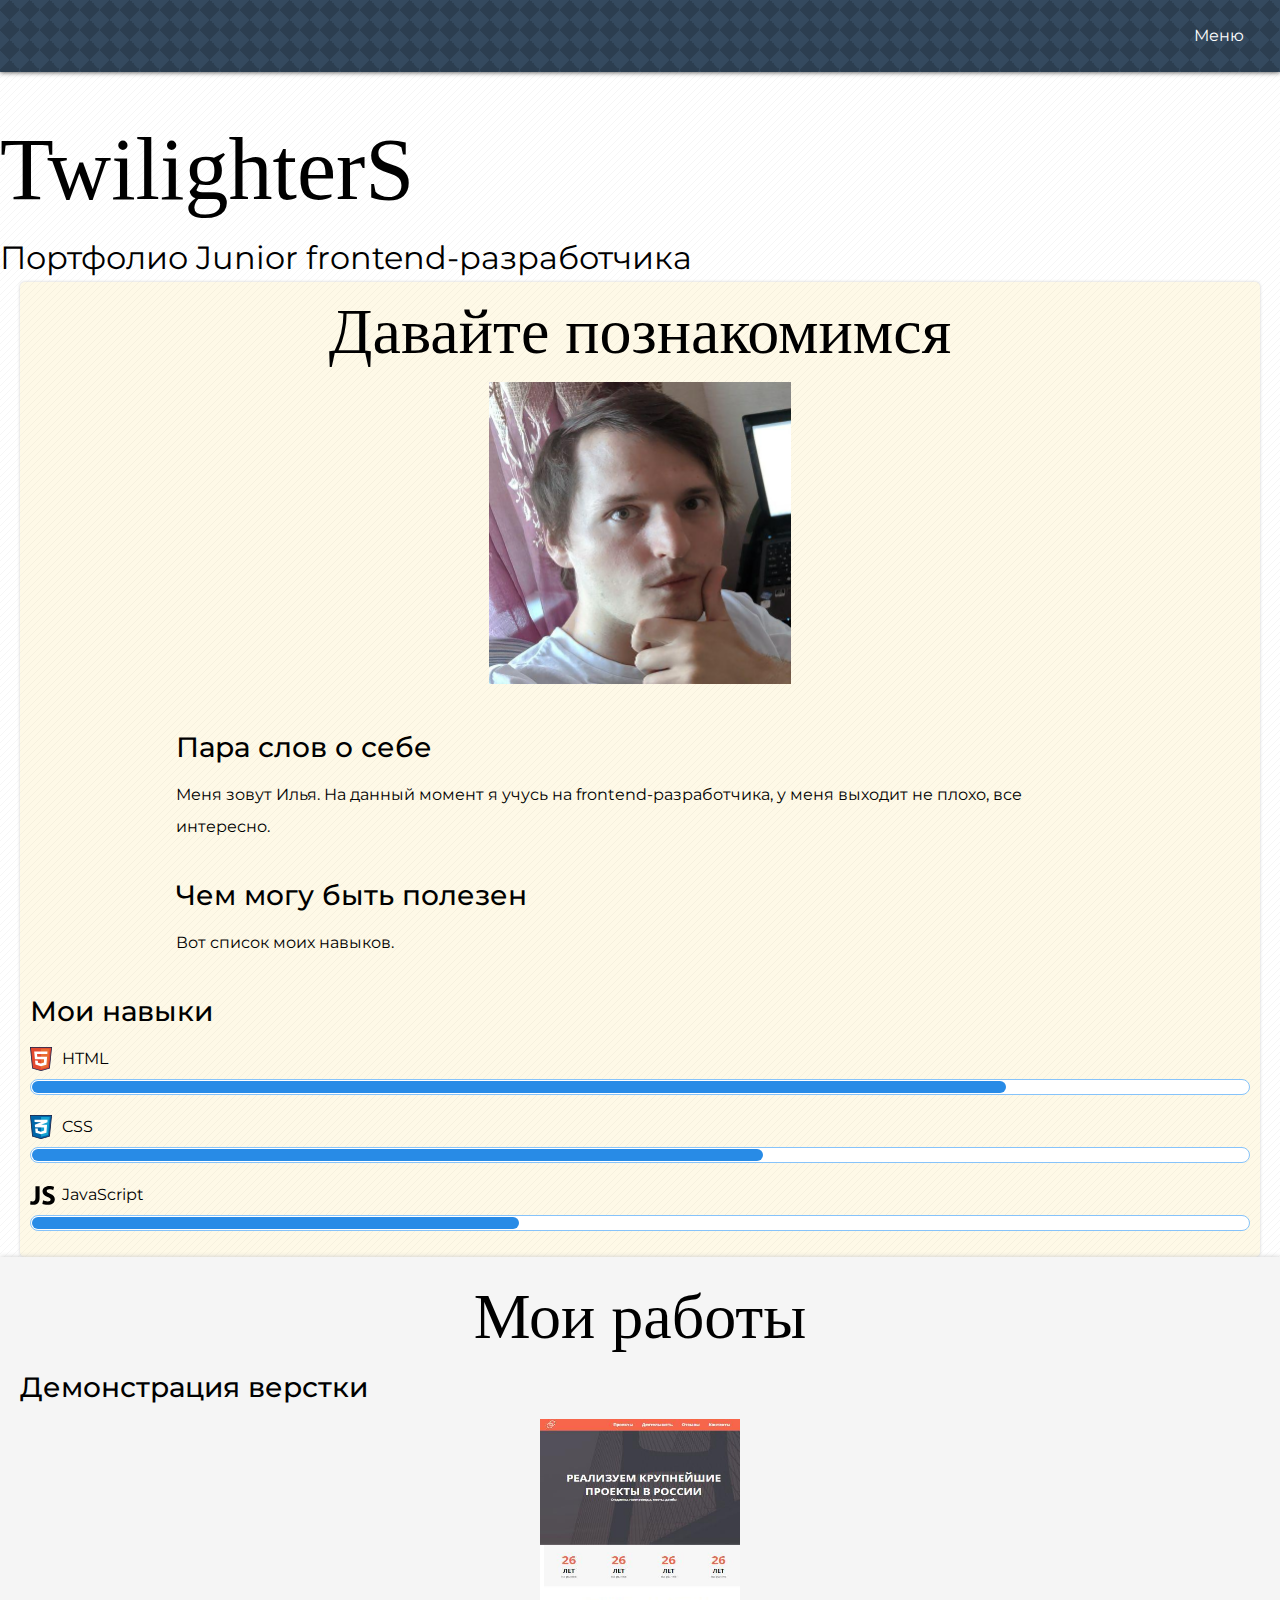
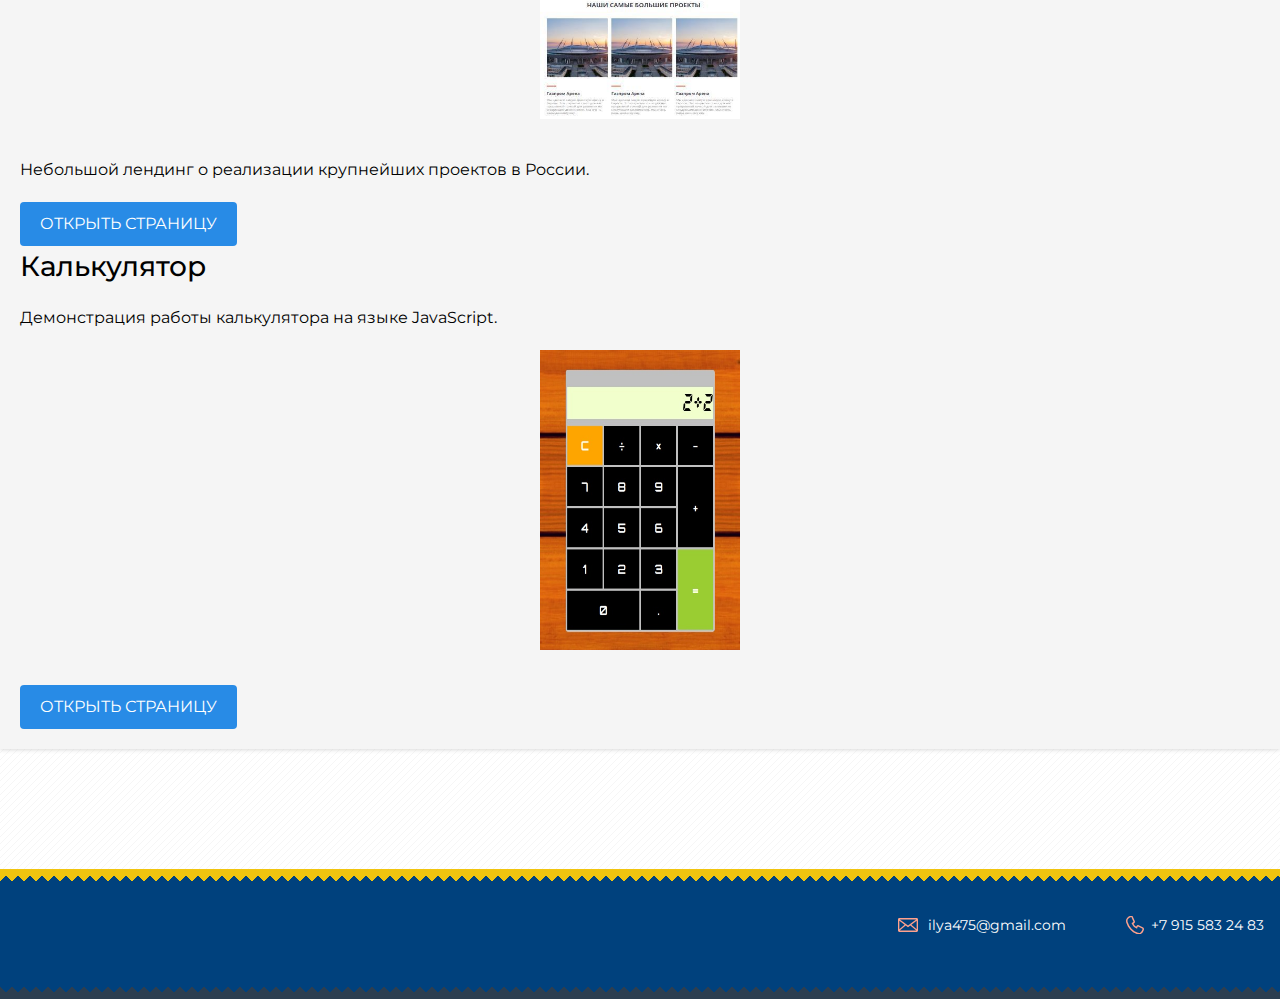
==== commit 091928e7: "add new section about-me and remove margin in block hero-image" ====
--- a/index.html
+++ b/index.html
@@ -20,7 +20,7 @@
       <p>Портфолио Junior frontend-разработчика</p>
     </section>
 
-    <section class="intro">
+    <section class="about-me">
       <div class="container">
         <h2 class="subheading">Давайте познакомимся</h2>
         <figure class="user-image">
--- a/style.css
+++ b/style.css
@@ -94,7 +94,7 @@
   box-shadow: 0 0 3px #cccccc;
 }
 
-.posts {
+.portfolio {
   min-height: 50px;
   margin: 20px 0;
   padding: 20px;
@@ -103,10 +103,10 @@
   box-shadow: 0 0 5px #cccccc;
 }
 
-.hero-image {
-  margin-bottom: 620px;
-  margin-top: 200px;
-}
+/* .hero-image {
+  margin-bottom: 100px;
+  margin-top: 100px;
+} */
 
 .hero-image .container {
   max-width: 1408px;
@@ -127,9 +127,6 @@
   line-height: 48px;
 }
 
-.intro {
-  margin: 0 0 120px;
-}
 
 .subheading {
   margin: 0 0 10px;
@@ -145,7 +142,7 @@
   text-align: center;
 }
 
-.intro h3,
+.about-me h3,
 .portfolio h3 {
   margin: 0 0 12px;
   font-size: 28px;
@@ -153,7 +150,7 @@
   font-weight: 500;
 }
 
-.intro p {
+.about-me p {
   margin: 0 0 32px;
 }
 
